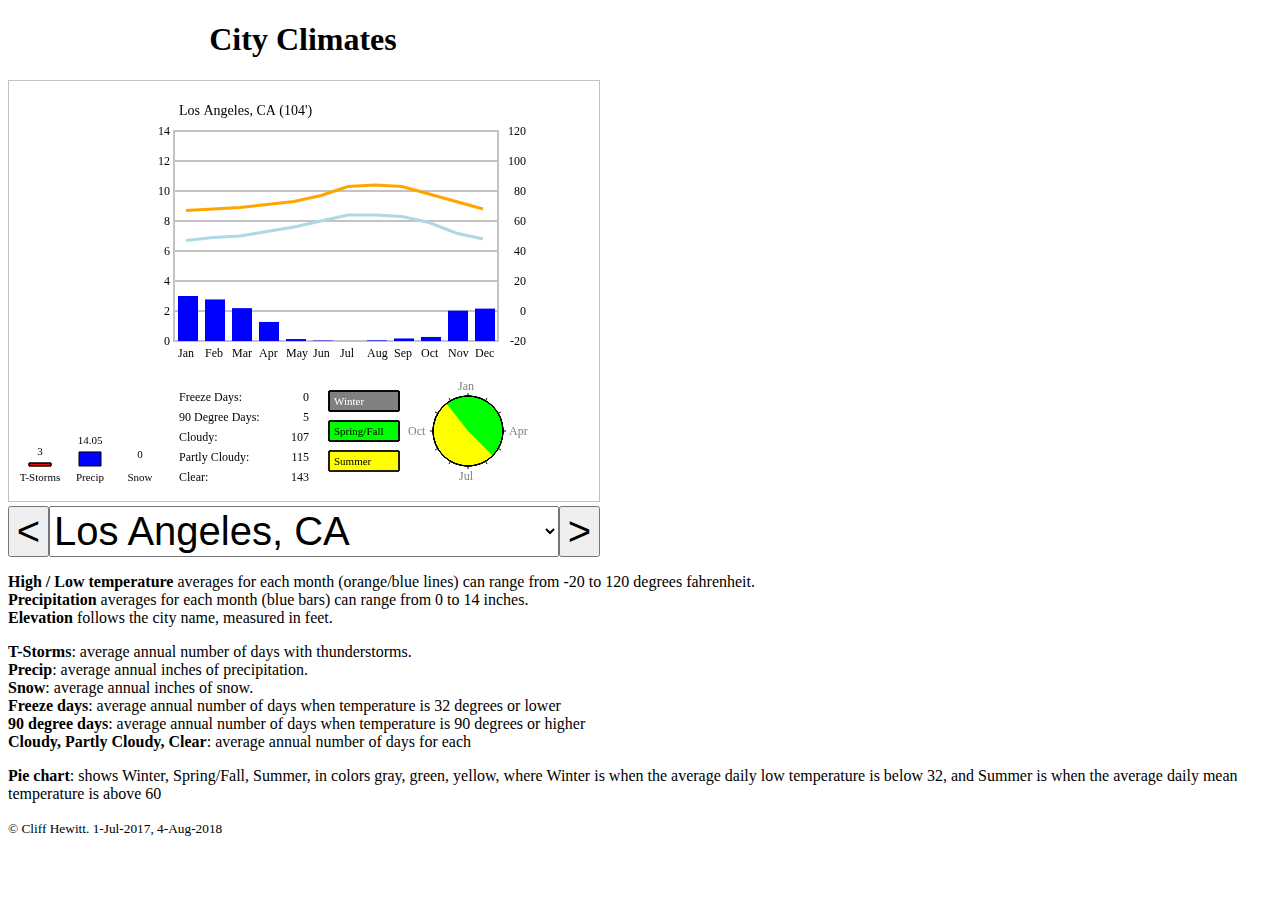
==== index.html @ 817e06a9 "Add files via upload" ====
<!doctype html>
<html lang="en-US">

<head>
    <meta charset="utf-8">
    <title>Storm</title>
    <link rel="stylesheet" type="text/css" href="storm.css">
    <script src="jquery-2.2.4.min.js"></script>
    <script src="stats.js"></script>
    <script src="storm.js"></script>
    <script>
        $(function() {
            storm.init();
            storm.show();
        });

    </script>
</head>

<body>
    <h1>City Climates</h1>
    <div>
        <div id="myChart">
            <canvas id="myCanvas" width="590" height="420"></canvas>
            <canvas id="myLayer" width="590" height="420"></canvas>
        </div>
        <div class="image">
            <a id="imgUrl">
                <img id="imgCity">
            </a>
        </div>
    </div>
    <div class="controls">
        <button id="previous" class="bigfont" type="button">&lt;</button>
        <select id="cities" class="bigfont"></select>
        <button id="next" class="bigfont" type="button">&gt;</button>
    </div>

    <p><b>High / Low temperature</b> averages for each month (orange/blue lines) can range from -20 to 120 degrees fahrenheit.<br>
        <b>Precipitation</b> averages for each month (blue bars) can range from 0 to 14 inches.<br>
        <b>Elevation</b> follows the city name, measured in feet.</p>

    <p><b>T-Storms</b>: average annual number of days with thunderstorms.<br>
        <b>Precip</b>: average annual inches of precipitation.<br>
        <b>Snow</b>: average annual inches of snow.<br>
        <b>Freeze days</b>: average annual number of days when temperature is 32 degrees or lower<br>
        <b>90 degree days</b>: average annual number of days when temperature is 90 degrees or higher<br>
        <b>Cloudy, Partly Cloudy, Clear</b>: average annual number of days for each</p>

    <p><b>Pie chart</b>: shows Winter, Spring/Fall, Summer, in colors gray, green, yellow, where Winter is when the average daily low temperature is below 32, and Summer is when the average daily mean temperature is above 60</p>
    <small>&copy;&nbsp;Cliff Hewitt.  1-Jul-2017, 4-Aug-2018</small>
</body>

</html>
---- storm.css ----
#myCanvas {
    display: table;
    float: left;
    margin-left: auto;
    margin-right: auto;
    border: 1px solid #c3c3c3;
}

#myLayer {
    position: absolute;
    left: 0;
    border: 1px solid #c3c3c3;
}

#myChart {
    position: relative;
}

h1 {
    text-align: center;
    width: 590px;
}

.bigfont {
    font-size: 40px;
}

#cities {
    width: 510px;
}

.controls {
    margin-right: auto;
    width: 592px;
    display: flex;
}

#previous {
    width: 48px;
}

#next {
    width: 48px;
    float: right;
}

.image {
    overflow: hidden;
    position: relative;
}

a > img {
    height: 422px;
    padding-left: 5px;
}
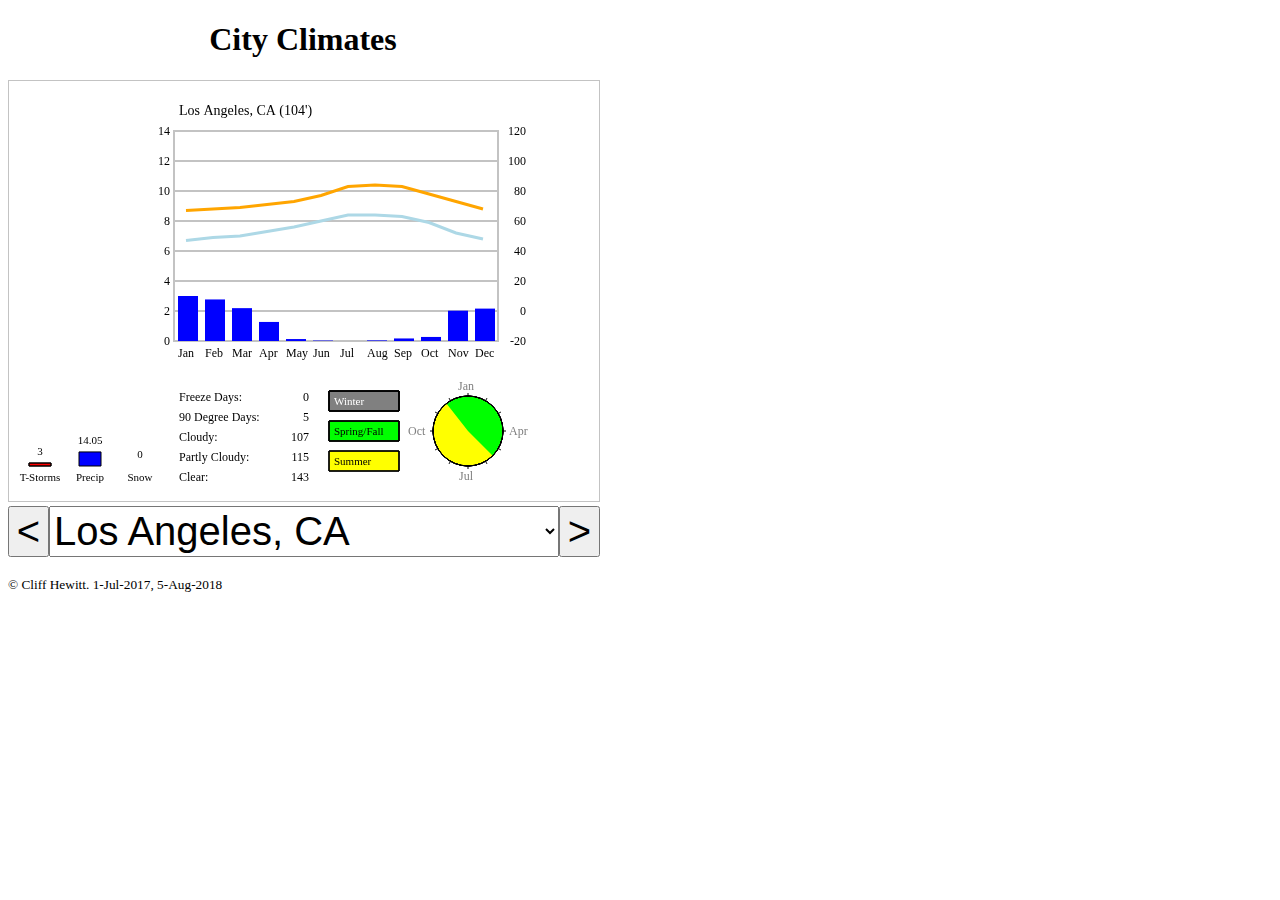
==== commit 07bbb762: "Add files via upload" ====
--- a/index.html
+++ b/index.html
@@ -23,6 +23,7 @@
         <div id="myChart">
             <canvas id="myCanvas" width="590" height="420"></canvas>
             <canvas id="myLayer" width="590" height="420"></canvas>
+            <div class="tooltip"><span class="tooltiptext">Tooltip</span></div>
         </div>
         <div class="image">
             <a id="imgUrl">
@@ -36,19 +37,8 @@
         <button id="next" class="bigfont" type="button">&gt;</button>
     </div>
 
-    <p><b>High / Low temperature</b> averages for each month (orange/blue lines) can range from -20 to 120 degrees fahrenheit.<br>
-        <b>Precipitation</b> averages for each month (blue bars) can range from 0 to 14 inches.<br>
-        <b>Elevation</b> follows the city name, measured in feet.</p>
-
-    <p><b>T-Storms</b>: average annual number of days with thunderstorms.<br>
-        <b>Precip</b>: average annual inches of precipitation.<br>
-        <b>Snow</b>: average annual inches of snow.<br>
-        <b>Freeze days</b>: average annual number of days when temperature is 32 degrees or lower<br>
-        <b>90 degree days</b>: average annual number of days when temperature is 90 degrees or higher<br>
-        <b>Cloudy, Partly Cloudy, Clear</b>: average annual number of days for each</p>
-
-    <p><b>Pie chart</b>: shows Winter, Spring/Fall, Summer, in colors gray, green, yellow, where Winter is when the average daily low temperature is below 32, and Summer is when the average daily mean temperature is above 60</p>
-    <small>&copy;&nbsp;Cliff Hewitt.  1-Jul-2017, 4-Aug-2018</small>
+    <br>
+    <small>&copy;&nbsp;Cliff Hewitt.  1-Jul-2017, 5-Aug-2018</small>
 </body>
 
 </html>
--- a/storm.css
+++ b/storm.css
@@ -10,6 +10,23 @@
     position: absolute;
     left: 0;
     border: 1px solid #c3c3c3;
+}
+
+.tooltip {
+    visibility: hidden;
+    position: absolute;
+    left 0;
+}
+
+.tooltiptext {
+    position: relative;
+    background-color: black;
+    color: #f0f0e0;
+    opacity: 0.8;
+    border-radius: 6px;
+    padding: 5px;
+    left: 5px;
+    top: 284px;
 }
 
 #myChart {
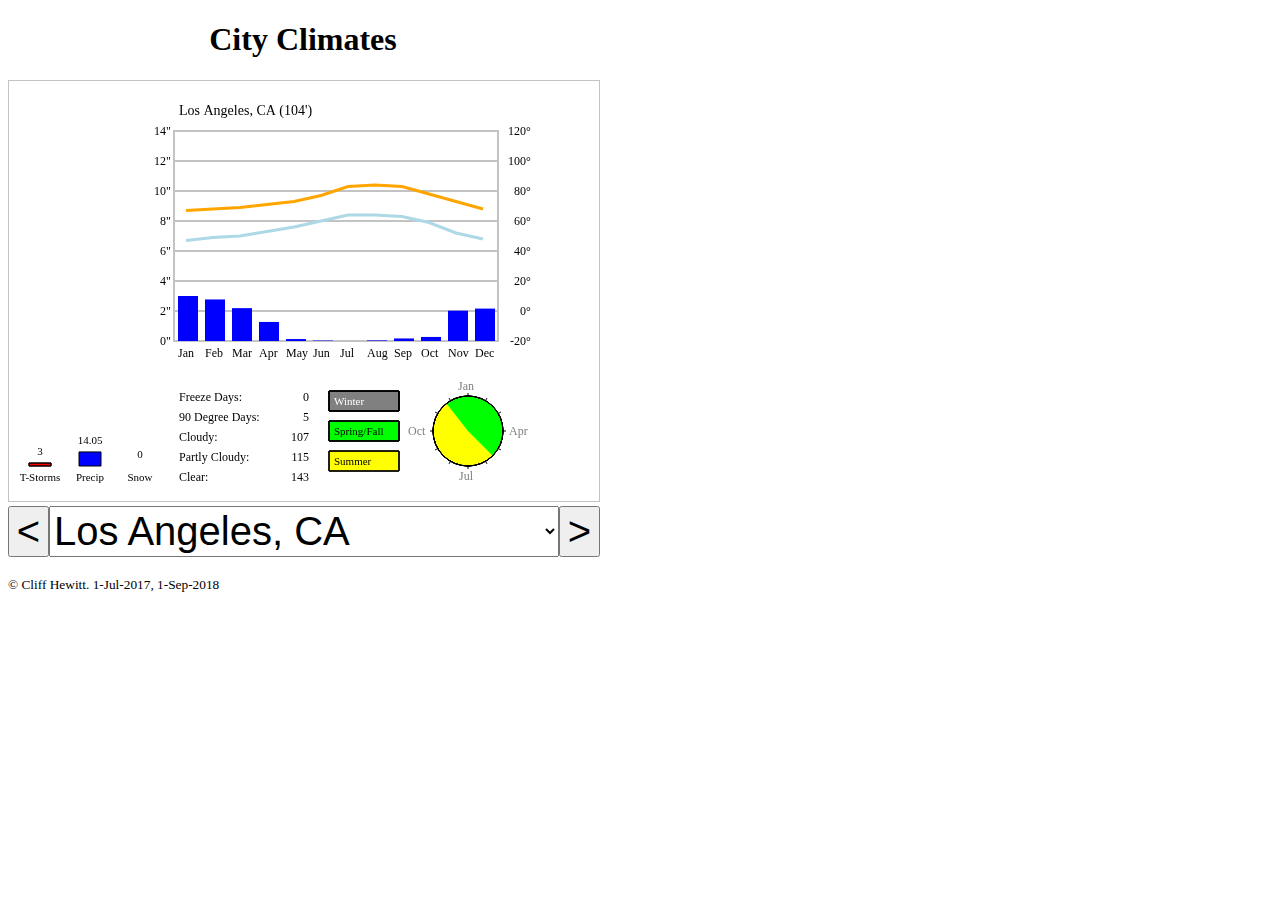
==== commit 4da6f7f1: "Add files via upload" ====
--- a/index.html
+++ b/index.html
@@ -38,7 +38,7 @@
     </div>
 
     <br>
-    <small>&copy;&nbsp;Cliff Hewitt.  1-Jul-2017, 5-Aug-2018</small>
+    <small>&copy;&nbsp;Cliff Hewitt.  1-Jul-2017, 1-Sep-2018</small>
 </body>
 
 </html>
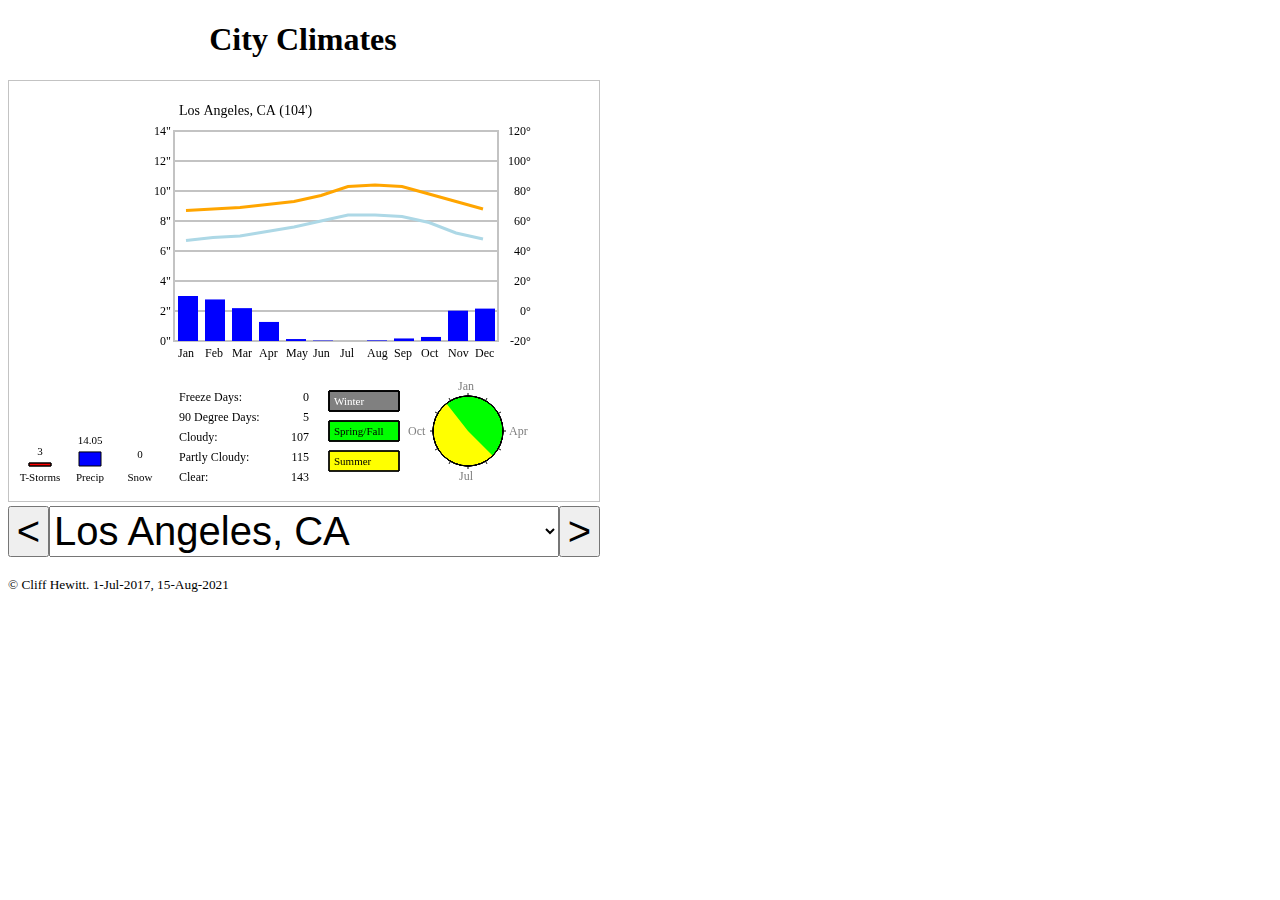
==== commit 48b815e8: "Add files via upload" ====
--- a/index.html
+++ b/index.html
@@ -4,7 +4,7 @@
 <head>
     <meta charset="utf-8">
     <title>Storm</title>
-    <link rel="stylesheet" type="text/css" href="storm.css">
+    <link rel="stylesheet" href="storm.css">
     <script src="jquery-2.2.4.min.js"></script>
     <script src="stats.js"></script>
     <script src="storm.js"></script>
@@ -38,7 +38,7 @@
     </div>
 
     <br>
-    <small>&copy;&nbsp;Cliff Hewitt.  1-Jul-2017, 1-Sep-2018</small>
+    <small>&copy;&nbsp;Cliff Hewitt.  1-Jul-2017, 15-Aug-2021</small>
 </body>
 
 </html>
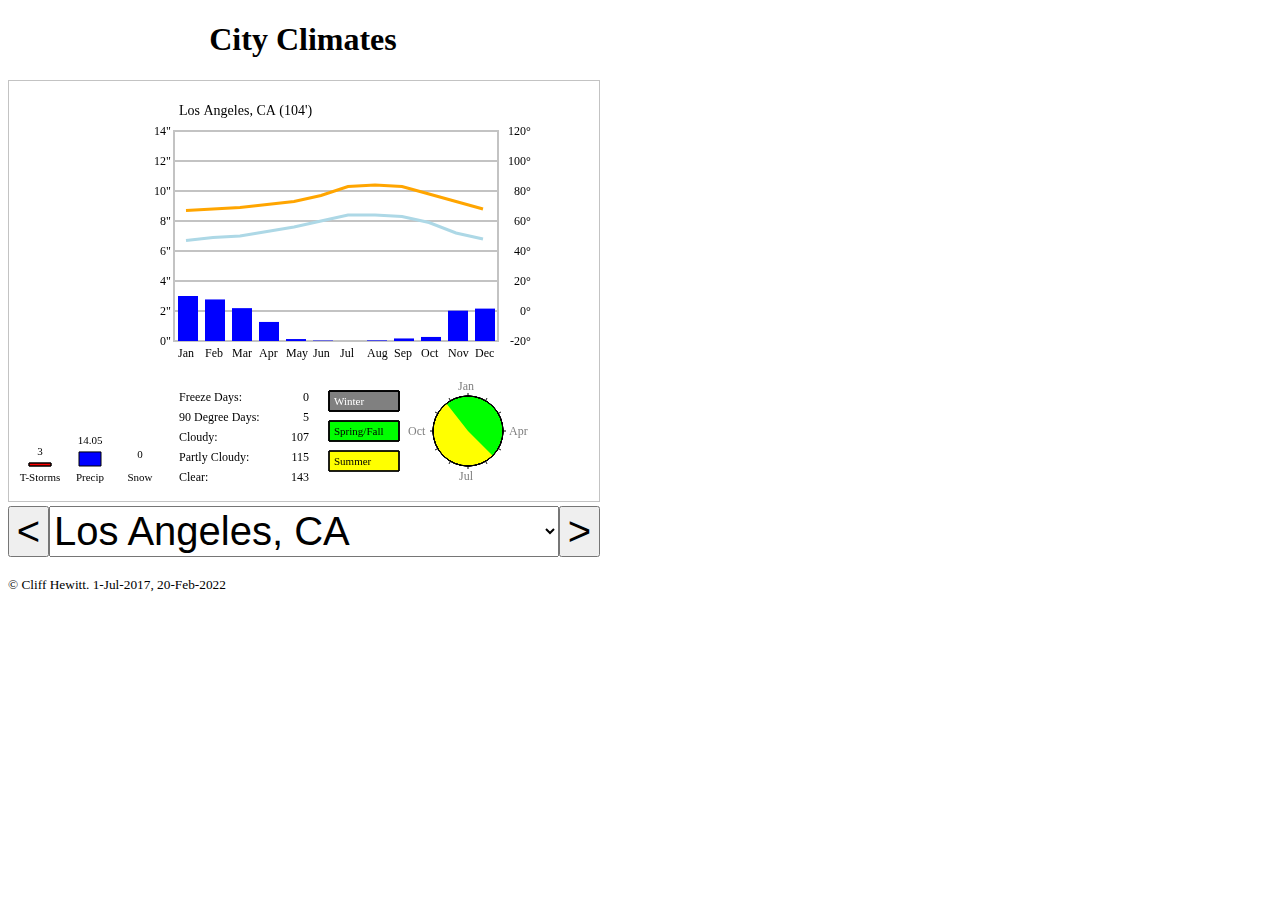
==== commit b678d18b: "Add files via upload" ====
--- a/index.html
+++ b/index.html
@@ -38,7 +38,7 @@
     </div>
 
     <br>
-    <small>&copy;&nbsp;Cliff Hewitt.  1-Jul-2017, 15-Aug-2021</small>
+    <small>&copy;&nbsp;Cliff Hewitt.  1-Jul-2017, 20-Feb-2022</small>
 </body>
 
 </html>
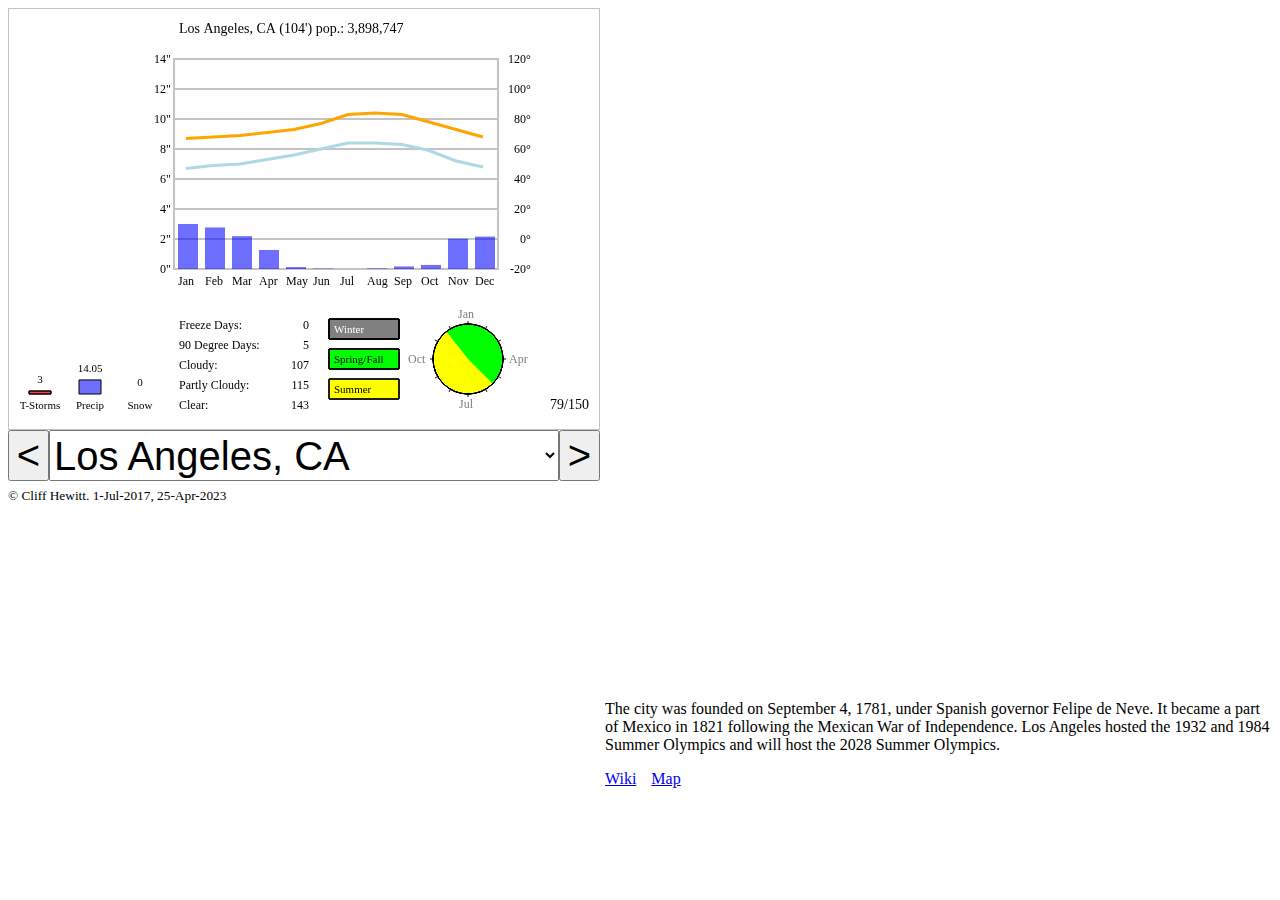
==== commit 7c720910: "Add files via upload" ====
--- a/index.html
+++ b/index.html
@@ -18,27 +18,33 @@
 </head>
 
 <body>
-    <h1>City Climates</h1>
     <div>
         <div id="myChart">
             <canvas id="myCanvas" width="590" height="420"></canvas>
             <canvas id="myLayer" width="590" height="420"></canvas>
             <div class="tooltip"><span class="tooltiptext">Tooltip</span></div>
         </div>
-        <div class="image">
-            <a id="imgUrl">
-                <img id="imgCity">
-            </a>
+        <div class="controls">
+            <button id="previous" class="bigfont" type="button">&lt;</button>
+            <select id="cities" class="bigfont"></select>
+            <button id="next" class="bigfont" type="button">&gt;</button>
+        </div>
+        <div class="copyright">
+            <small>&copy;&nbsp;Cliff Hewitt.  1-Jul-2017, 25-Apr-2023</small>
         </div>
     </div>
-    <div class="controls">
-        <button id="previous" class="bigfont" type="button">&lt;</button>
-        <select id="cities" class="bigfont"></select>
-        <button id="next" class="bigfont" type="button">&gt;</button>
+
+    <div class="image">
+        <a id="imgUrl">
+            <img id="imgCity">
+        </a>
+        <p id='info'></p>
+        <div id="links">
+            <a id="wikiUrl">Wiki</a>
+            <a id="mapUrl">Map</a>
+        </div>
     </div>
-
-    <br>
-    <small>&copy;&nbsp;Cliff Hewitt.  1-Jul-2017, 20-Feb-2022</small>
+    
 </body>
 
 </html>
--- a/storm.css
+++ b/storm.css
@@ -47,7 +47,6 @@
 }
 
 .controls {
-    margin-right: auto;
     width: 592px;
     display: flex;
 }
@@ -67,6 +66,26 @@
 }
 
 a > img {
-    height: 422px;
+    width: 100%;
     padding-left: 5px;
 }
+
+body {
+    display: flex;
+}
+
+.copyright {
+    padding-top: 5px;
+}
+
+#info, #mapUrl, #wikiUrl {
+    padding-left: 5px;
+}
+
+#mapUrl {
+    padding-left: 15px;
+}
+
+#links {
+    display: flex;
+}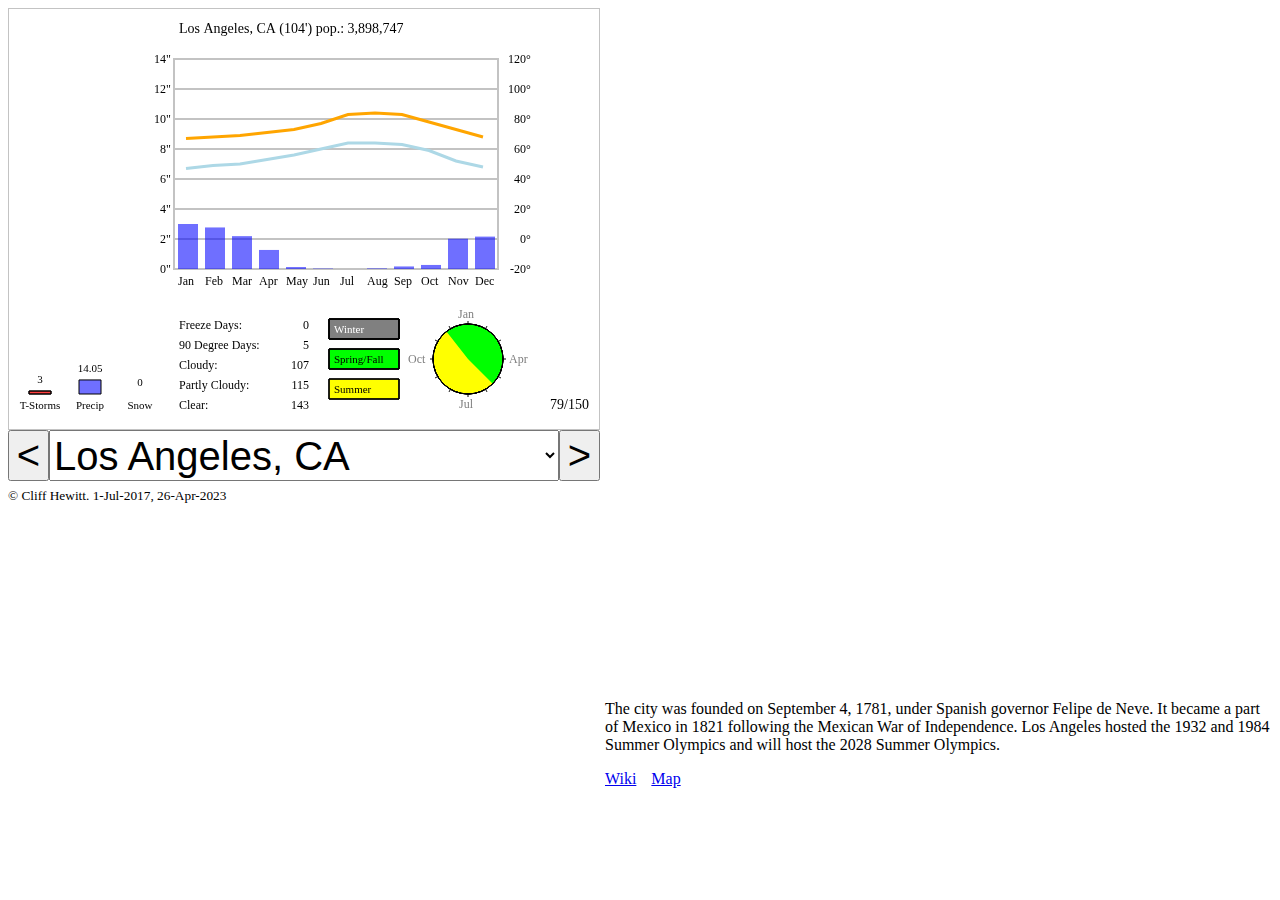
==== commit 5d30c786: "Add files via upload" ====
--- a/index.html
+++ b/index.html
@@ -4,6 +4,7 @@
 <head>
     <meta charset="utf-8">
     <title>Storm</title>
+    <link rel="shortcut icon" type="image/x-icon" href="icons/favicon.ico">
     <link rel="stylesheet" href="storm.css">
     <script src="jquery-2.2.4.min.js"></script>
     <script src="stats.js"></script>
@@ -30,7 +31,7 @@
             <button id="next" class="bigfont" type="button">&gt;</button>
         </div>
         <div class="copyright">
-            <small>&copy;&nbsp;Cliff Hewitt.  1-Jul-2017, 25-Apr-2023</small>
+            <small>&copy;&nbsp;Cliff Hewitt.  1-Jul-2017, 26-Apr-2023</small>
         </div>
     </div>
 
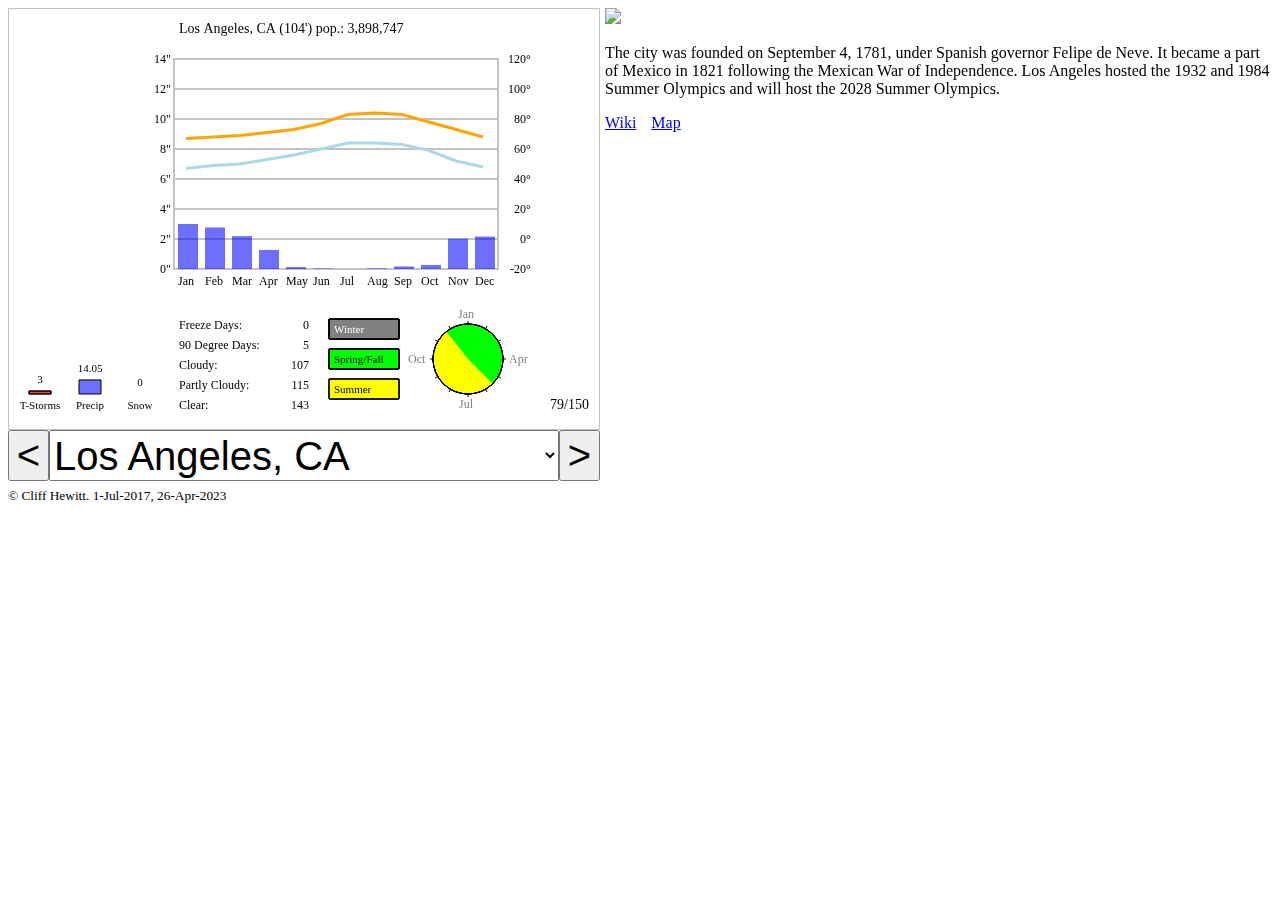
==== commit ac31ac06: "Add files via upload" ====
--- a/index.html
+++ b/index.html
@@ -6,7 +6,7 @@
     <title>Storm</title>
     <link rel="shortcut icon" type="image/x-icon" href="icons/favicon.ico">
     <link rel="stylesheet" href="storm.css">
-    <script src="jquery-2.2.4.min.js"></script>
+    <script src="https://code.jquery.com/jquery-3.6.4.min.js"></script>
     <script src="stats.js"></script>
     <script src="storm.js"></script>
     <script>
@@ -36,7 +36,7 @@
     </div>
 
     <div class="image">
-        <a id="imgUrl">
+        <a id="imgUrl" target="_blank">
             <img id="imgCity">
         </a>
         <p id='info'></p>
